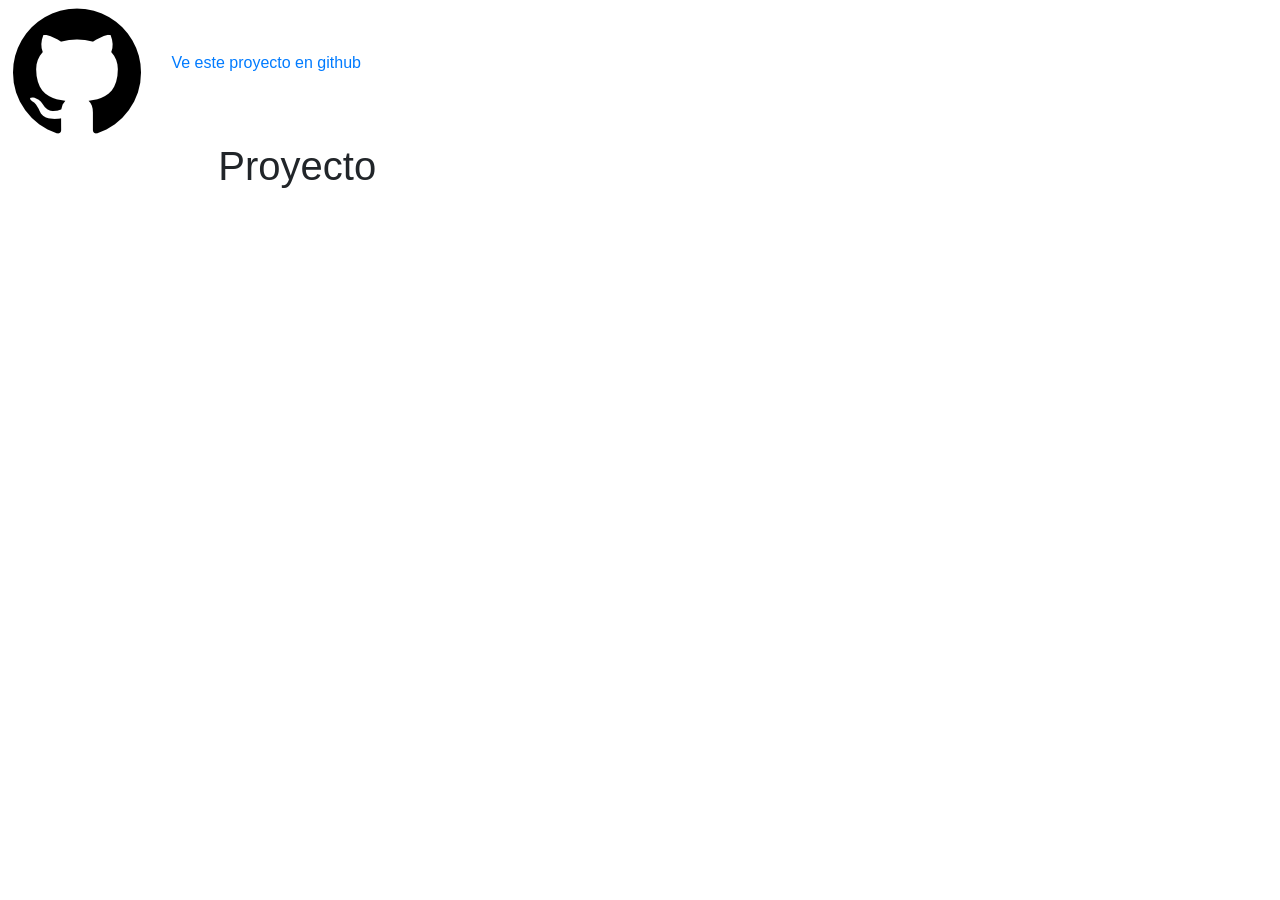
==== server/public/documentacion.html @ d219a601 "maquetacion de la vista principal y pruebas de tráfico de datos lista, inicio de maquetación de la d" ====
<!DOCTYPE html>
<html lang="en">
<head>
	<meta charset="UTF-8">
	<title>SEL Proyecto</title>
	<link rel="stylesheet" href="https://stackpath.bootstrapcdn.com/bootstrap/4.1.3/css/bootstrap.min.css" integrity="sha384-MCw98/SFnGE8fJT3GXwEOngsV7Zt27NXFoaoApmYm81iuXoPkFOJwJ8ERdknLPMO" crossorigin="anonymous">
	<link rel="stylesheet" href="/css/style-doc.css">
</head>
<body>
	<header>
		<!--Nombre de la materia, Nombre del proyecto, nombre del equipo-->
		<a class="btn" href="https://github.com/AlejandroZapett/proyectoSELjsArduino">
			<img src="./img/github-logo.png" alt="github">
		</a>
		<a href="https://github.com/AlejandroZapett/proyectoSELjsArduino" class="btn">
			<p>Ve este proyecto en github</p>
		</a>
	</header>
	<div class="row">
		<div class="col-2"></div>
		<div class="col-8">
			<h1>Proyecto</h1>
		</div>
	</div>
</body>
</html>
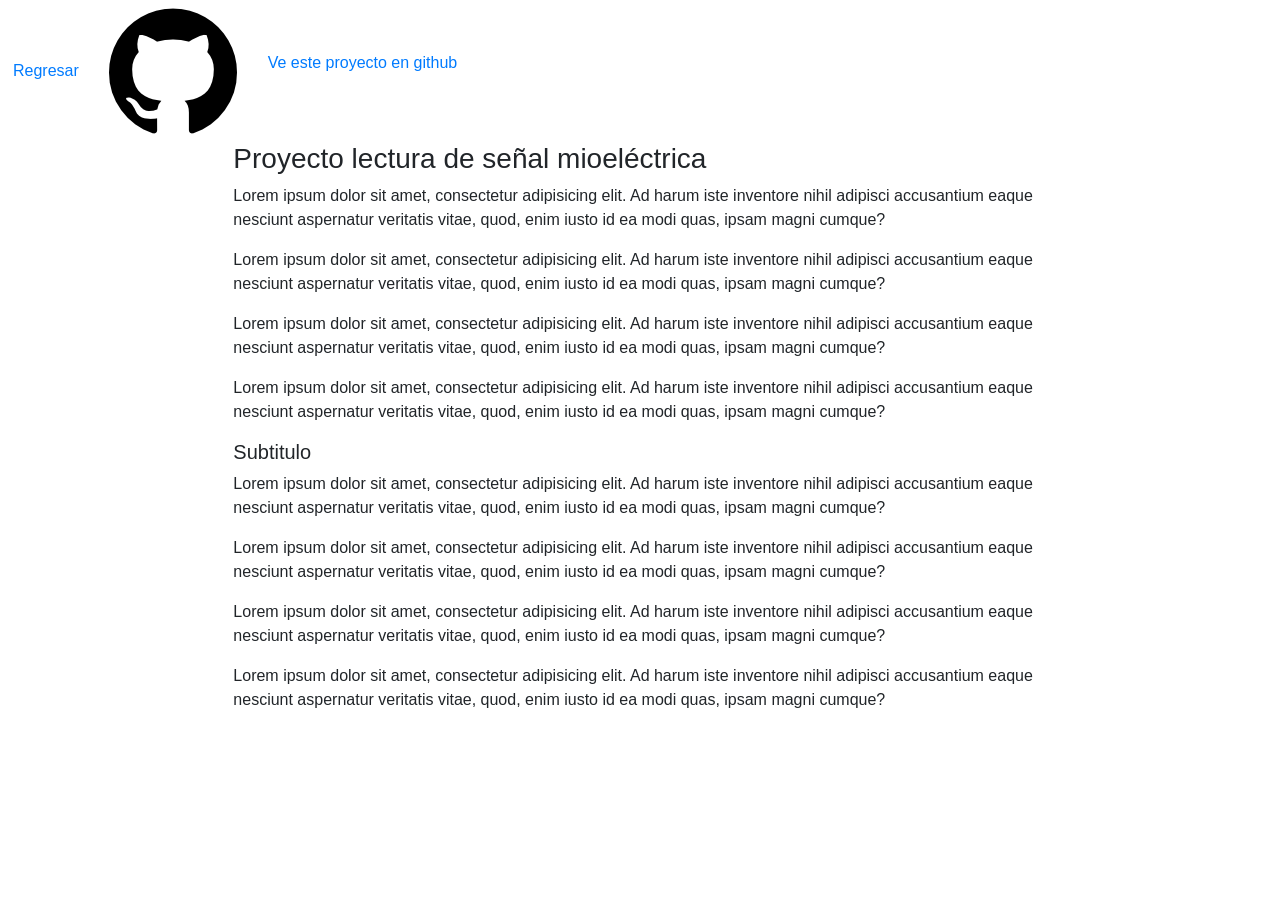
==== commit a7d5bb70: "estableciendo plantilla del proyecto" ====
--- a/server/public/documentacion.html
+++ b/server/public/documentacion.html
@@ -8,6 +8,7 @@
 </head>
 <body>
 	<header>
+		<a href="./" class="back btn">Regresar</a>
 		<!--Nombre de la materia, Nombre del proyecto, nombre del equipo-->
 		<a class="btn" href="https://github.com/AlejandroZapett/proyectoSELjsArduino">
 			<img src="./img/github-logo.png" alt="github">
@@ -16,10 +17,24 @@
 			<p>Ve este proyecto en github</p>
 		</a>
 	</header>
+
 	<div class="row">
 		<div class="col-2"></div>
-		<div class="col-8">
-			<h1>Proyecto</h1>
+		<div class="col-xl-8 col-lg-8 col-md-8 col-12">
+			<div class="container">
+				<h3>Proyecto lectura de señal mioeléctrica</h3>
+				<p>Lorem ipsum dolor sit amet, consectetur adipisicing elit. Ad harum iste inventore nihil adipisci accusantium eaque nesciunt aspernatur veritatis vitae, quod, enim iusto id ea modi quas, ipsam magni cumque?</p>
+				<p>Lorem ipsum dolor sit amet, consectetur adipisicing elit. Ad harum iste inventore nihil adipisci accusantium eaque nesciunt aspernatur veritatis vitae, quod, enim iusto id ea modi quas, ipsam magni cumque?</p>
+				<p>Lorem ipsum dolor sit amet, consectetur adipisicing elit. Ad harum iste inventore nihil adipisci accusantium eaque nesciunt aspernatur veritatis vitae, quod, enim iusto id ea modi quas, ipsam magni cumque?</p>
+				<p>Lorem ipsum dolor sit amet, consectetur adipisicing elit. Ad harum iste inventore nihil adipisci accusantium eaque nesciunt aspernatur veritatis vitae, quod, enim iusto id ea modi quas, ipsam magni cumque?</p>
+
+				<h5>Subtitulo</h5>
+				<p>Lorem ipsum dolor sit amet, consectetur adipisicing elit. Ad harum iste inventore nihil adipisci accusantium eaque nesciunt aspernatur veritatis vitae, quod, enim iusto id ea modi quas, ipsam magni cumque?</p>
+				<p>Lorem ipsum dolor sit amet, consectetur adipisicing elit. Ad harum iste inventore nihil adipisci accusantium eaque nesciunt aspernatur veritatis vitae, quod, enim iusto id ea modi quas, ipsam magni cumque?</p>
+				<p>Lorem ipsum dolor sit amet, consectetur adipisicing elit. Ad harum iste inventore nihil adipisci accusantium eaque nesciunt aspernatur veritatis vitae, quod, enim iusto id ea modi quas, ipsam magni cumque?</p>
+				<p>Lorem ipsum dolor sit amet, consectetur adipisicing elit. Ad harum iste inventore nihil adipisci accusantium eaque nesciunt aspernatur veritatis vitae, quod, enim iusto id ea modi quas, ipsam magni cumque?</p>
+
+			</div>
 		</div>
 	</div>
 </body>
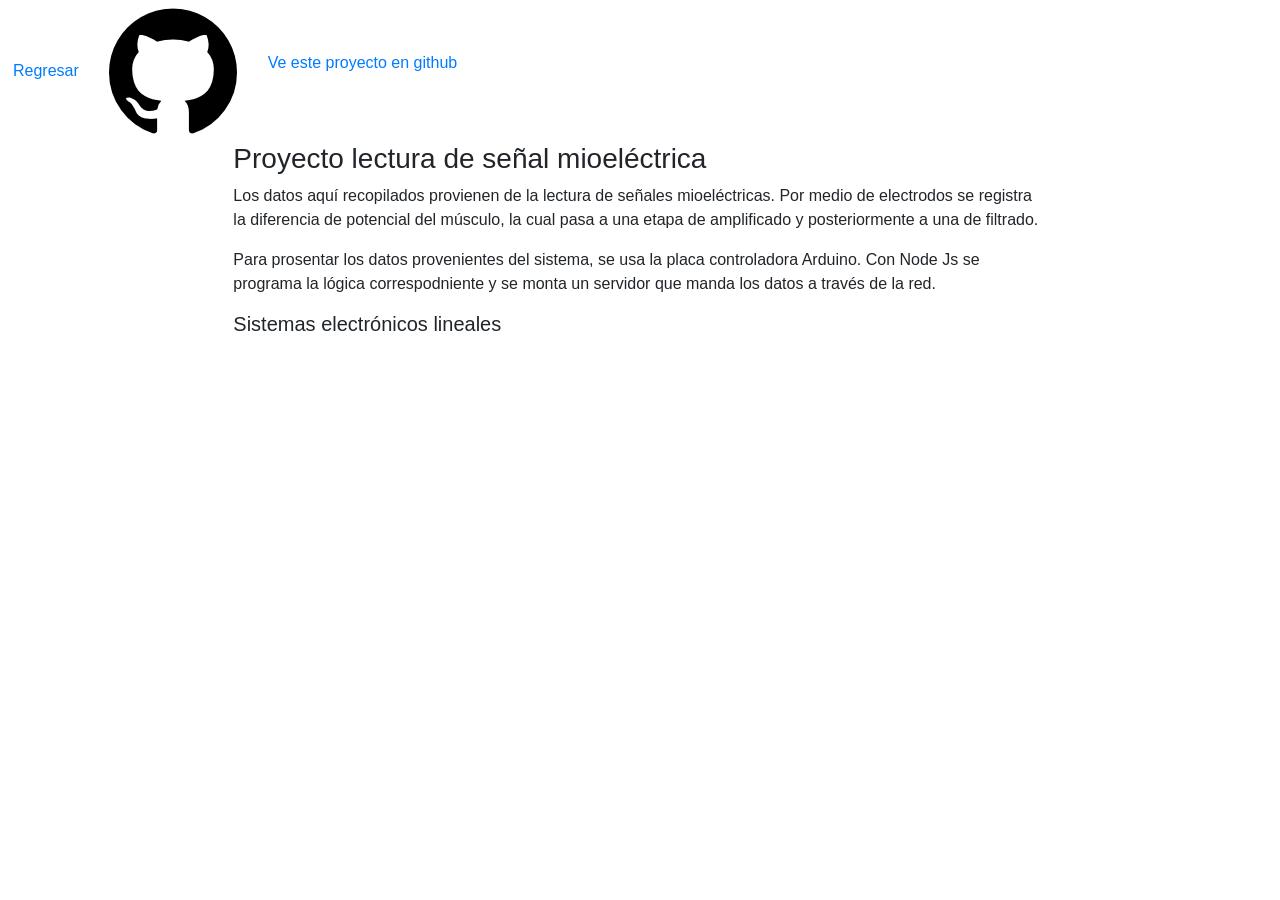
==== commit 60bac255: "entrega final del proyecto, con integración con arduino uno" ====
--- a/server/public/documentacion.html
+++ b/server/public/documentacion.html
@@ -23,16 +23,10 @@
 		<div class="col-xl-8 col-lg-8 col-md-8 col-12">
 			<div class="container">
 				<h3>Proyecto lectura de señal mioeléctrica</h3>
-				<p>Lorem ipsum dolor sit amet, consectetur adipisicing elit. Ad harum iste inventore nihil adipisci accusantium eaque nesciunt aspernatur veritatis vitae, quod, enim iusto id ea modi quas, ipsam magni cumque?</p>
-				<p>Lorem ipsum dolor sit amet, consectetur adipisicing elit. Ad harum iste inventore nihil adipisci accusantium eaque nesciunt aspernatur veritatis vitae, quod, enim iusto id ea modi quas, ipsam magni cumque?</p>
-				<p>Lorem ipsum dolor sit amet, consectetur adipisicing elit. Ad harum iste inventore nihil adipisci accusantium eaque nesciunt aspernatur veritatis vitae, quod, enim iusto id ea modi quas, ipsam magni cumque?</p>
-				<p>Lorem ipsum dolor sit amet, consectetur adipisicing elit. Ad harum iste inventore nihil adipisci accusantium eaque nesciunt aspernatur veritatis vitae, quod, enim iusto id ea modi quas, ipsam magni cumque?</p>
+				<p>Los datos aquí recopilados provienen de la lectura de señales mioeléctricas. Por medio de electrodos se registra la diferencia de potencial del músculo, la cual pasa a una etapa de amplificado y posteriormente a una de filtrado.</p>
+				<p>Para prosentar los datos provenientes del sistema, se usa la placa controladora Arduino. Con Node Js se programa la lógica correspodniente y se monta un servidor que manda los datos a través de la red.</p>
 
-				<h5>Subtitulo</h5>
-				<p>Lorem ipsum dolor sit amet, consectetur adipisicing elit. Ad harum iste inventore nihil adipisci accusantium eaque nesciunt aspernatur veritatis vitae, quod, enim iusto id ea modi quas, ipsam magni cumque?</p>
-				<p>Lorem ipsum dolor sit amet, consectetur adipisicing elit. Ad harum iste inventore nihil adipisci accusantium eaque nesciunt aspernatur veritatis vitae, quod, enim iusto id ea modi quas, ipsam magni cumque?</p>
-				<p>Lorem ipsum dolor sit amet, consectetur adipisicing elit. Ad harum iste inventore nihil adipisci accusantium eaque nesciunt aspernatur veritatis vitae, quod, enim iusto id ea modi quas, ipsam magni cumque?</p>
-				<p>Lorem ipsum dolor sit amet, consectetur adipisicing elit. Ad harum iste inventore nihil adipisci accusantium eaque nesciunt aspernatur veritatis vitae, quod, enim iusto id ea modi quas, ipsam magni cumque?</p>
+				<h5>Sistemas electrónicos lineales</h5> 
 
 			</div>
 		</div>
